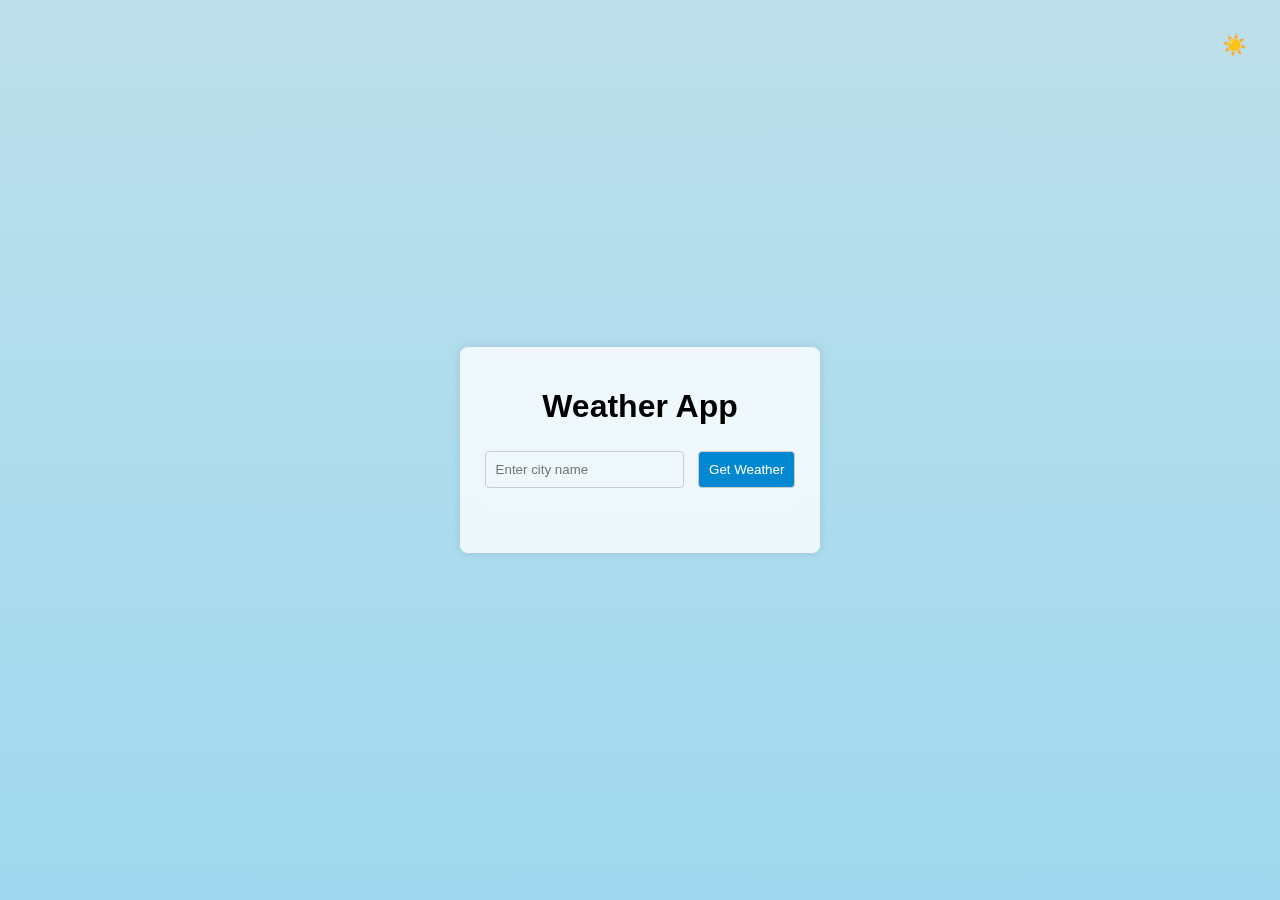
==== weather.html @ 7050b647 "weather.html" ====
<!DOCTYPE html>
<html lang="en">
<head>
    <meta charset="UTF-8">
    <meta name="viewport" content="width=device-width, initial-scale=1.0">
    <title>Weather App</title>
    <style>
        /* CSS variables for light and dark themes */
        :root {
            --background-color: rgba(240, 240, 240, 0.9);
            --text-color: #333;
            --container-bg: rgba(255, 255, 255, 0.8);
            --button-bg: #0288d1;
            --button-hover-bg: #0277bd;
            --border-color: #ccc;
        }

        .dark-theme {
            --background-color: rgba(18, 18, 18, 0.9);
            --text-color: #ffffff;
            --container-bg: rgba(30, 30, 30, 0.8);
            --button-bg: #bb86fc;
            --button-hover-bg: #9855e6;
            --border-color: #333;
        }

        /* Base styling */
        body {
            font-family: Arial, sans-serif;
            display: flex;
            justify-content: center;
            align-items: center;
            height: 100vh;
            margin: 0;
            background: linear-gradient(to bottom, rgba(173, 216, 230, 0.8), rgba(135, 206, 235, 0.8)); /* Base gradient */
            transition: background-color 0.3s, color 0.3s;
        }

        .container {
            text-align: center;
            background: var(--container-bg);
            padding: 20px;
            border-radius: 8px;
            box-shadow: 0 0 10px rgba(0, 0, 0, 0.1);
            transition: background 0.3s;
            backdrop-filter: blur(10px); /* Optional: adds a blur effect to the background behind the container */
        }

        input, button {
            padding: 10px;
            margin: 5px;
            border: 1px solid var(--border-color);
            border-radius: 4px;
            color: var(--text-color);
            background: none;
        }

        button {
            background-color: var(--button-bg);
            color: white;
            cursor: pointer;
            transition: background-color 0.3s;
        }

        button:hover {
            background-color: var(--button-hover-bg);
        }

        #weather-info {
            margin-top: 20px;
            padding: 10px;
            border-radius: 8px;
            transition: background-color 0.5s, color 0.5s;
            position: relative;
            z-index: 1; /* Ensure the content is above the background */
            color: black; /* Set text color to black */
            font-weight: bold; /* Make text bold */
        }

        .theme-toggle {
            position: absolute;
            top: 20px;
            right: 20px;
            padding: 8px;
            border: none;
            background: none;
            color: var(--text-color);
            font-size: 20px;
            cursor: pointer;
            transition: color 0.3s;
        }
    </style>
</head>
<body>
    <button class="theme-toggle" onclick="toggleTheme()">☀️</button>
    <div class="container">
        <h1>Weather App</h1>
        <input type="text" id="city" placeholder="Enter city name">
        <button onclick="getWeather()">Get Weather</button>
        <div id="weather-info"></div>
    </div>

    <script>
        const apiKey = '0d307a226a4730a1745234b052fe53ff'; // Replace with your actual API key

        // Theme toggle function
        function toggleTheme() {
            document.body.classList.toggle('dark-theme');
            const themeToggle = document.querySelector('.theme-toggle');
            if (document.body.classList.contains('dark-theme')) {
                themeToggle.textContent = '🌙'; // Moon icon for dark theme
            } else {
                themeToggle.textContent = '☀️'; // Sun icon for light theme
            }
        }

        // Fetch weather data
        async function getWeather() {
            const city = document.getElementById('city').value;
            const response = await fetch(`https://api.openweathermap.org/data/2.5/weather?q=${city}&units=metric&appid=${apiKey}`);
            const data = await response.json();
            
            if (data.cod === 200) {
                // Set weather info
                const weatherInfo = document.getElementById('weather-info');
                weatherInfo.innerHTML = `
                    <h2>${data.name}, ${data.sys.country}</h2>
                    <p>Temperature: ${data.main.temp}°C</p>
                    <p>Weather: ${data.weather[0].description}</p>
                    <p>Humidity: ${data.main.humidity}%</p>
                    <p>Wind Speed: ${data.wind.speed} m/s</p>
                `;
                // Change background gradient based on weather condition
                setBackground(data.weather[0].main);
            } else {
                document.getElementById('weather-info').innerHTML = `
                    <p>${data.message}</p>
                `;
                // Reset background gradient if weather not found
                resetBackground();
            }
        }

        // Function to set gradient background based on weather type
        function setBackground(weather) {
            const weatherInfo = document.getElementById('weather-info');
            switch (weather) {
                case 'Clear':
                    weatherInfo.style.background = 'linear-gradient(to bottom, rgba(135, 206, 235, 0.8), rgba(255, 255, 255, 0.5))'; // Sky blue gradient
                    break;
                case 'Clouds':
                    weatherInfo.style.background = 'linear-gradient(to bottom, rgba(192, 192, 192, 0.8), rgba(255, 255, 255, 0.5))'; // Light grey gradient
                    break;
                case 'Rain':
                    weatherInfo.style.background = 'linear-gradient(to bottom, rgba(173, 216, 230, 0.8), rgba(0, 0, 139, 0.5))'; // Rainy gradient
                    break;
                case 'Snow':
                    weatherInfo.style.background = 'linear-gradient(to bottom, rgba(240, 248, 255, 0.8), rgba(255, 255, 255, 0.5))'; // Snowy gradient
                    break;
                case 'Thunderstorm':
                    weatherInfo.style.background = 'linear-gradient(to bottom, rgba(105, 105, 105, 0.8), rgba(0, 0, 0, 0.5))'; // Thunderstorm gradient
                    break;
                case 'Drizzle':
                    weatherInfo.style.background = 'linear-gradient(to bottom, rgba(211, 211, 211, 0.8), rgba(255, 255, 255, 0.5))'; // Drizzle gradient
                    break;
                case 'Fog':
                    weatherInfo.style.background = 'linear-gradient(to bottom, rgba(211, 211, 211, 0.8), rgba(255, 255, 255, 0.5))'; // Fog gradient
                    break;
                default:
                    resetBackground();
            }
        }

        // Function to reset background gradient
        function resetBackground() {
            const weatherInfo = document.getElementById('weather-info');
            weatherInfo.style.background = 'transparent'; // Reset to transparent
        }
    </script>
</body>
</html>
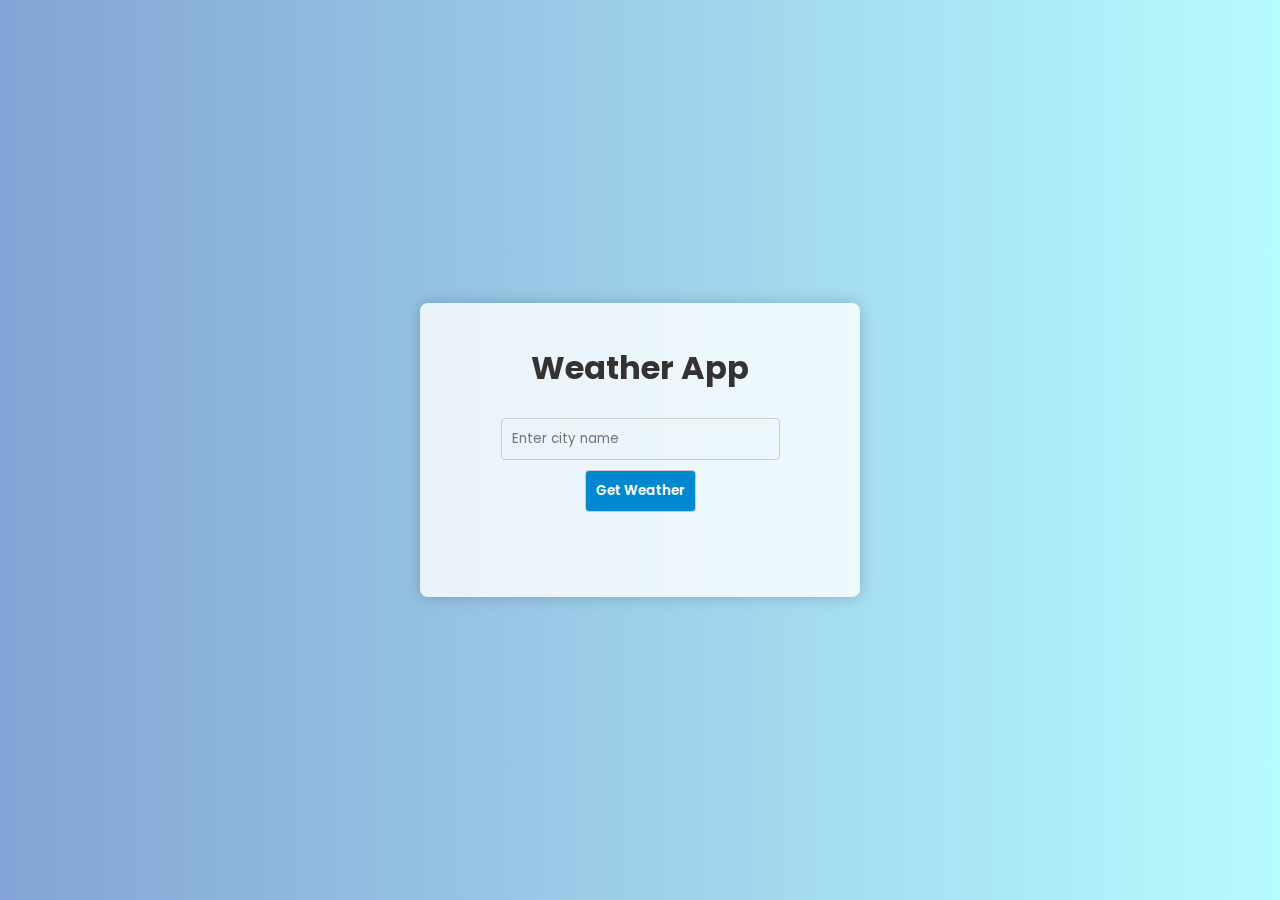
==== commit b8de59bb: "weather.html" ====
--- a/weather.html
+++ b/weather.html
@@ -4,48 +4,40 @@
     <meta charset="UTF-8">
     <meta name="viewport" content="width=device-width, initial-scale=1.0">
     <title>Weather App</title>
+    <link href="https://fonts.googleapis.com/css2?family=Poppins:wght@300;400;600&display=swap" rel="stylesheet">
     <style>
-        /* CSS variables for light and dark themes */
+        /* CSS variables for theme */
         :root {
-            --background-color: rgba(240, 240, 240, 0.9);
+            --background-color: rgba(255, 255, 255, 0.8);
             --text-color: #333;
             --container-bg: rgba(255, 255, 255, 0.8);
             --button-bg: #0288d1;
             --button-hover-bg: #0277bd;
             --border-color: #ccc;
         }
-
-        .dark-theme {
-            --background-color: rgba(18, 18, 18, 0.9);
-            --text-color: #ffffff;
-            --container-bg: rgba(30, 30, 30, 0.8);
-            --button-bg: #bb86fc;
-            --button-hover-bg: #9855e6;
-            --border-color: #333;
-        }
-
         /* Base styling */
         body {
-            font-family: Arial, sans-serif;
+            font-family: 'Poppins', sans-serif;
             display: flex;
             justify-content: center;
             align-items: center;
             height: 100vh;
             margin: 0;
-            background: linear-gradient(to bottom, rgba(173, 216, 230, 0.8), rgba(135, 206, 235, 0.8)); /* Base gradient */
+            background: linear-gradient(to right, #83a4d4, #b6fbff);
+            color: var(--text-color);
             transition: background-color 0.3s, color 0.3s;
         }
-
         .container {
             text-align: center;
             background: var(--container-bg);
             padding: 20px;
             border-radius: 8px;
-            box-shadow: 0 0 10px rgba(0, 0, 0, 0.1);
+            box-shadow: 0 0 15px rgba(0, 0, 0, 0.2);
             transition: background 0.3s;
-            backdrop-filter: blur(10px); /* Optional: adds a blur effect to the background behind the container */
+            backdrop-filter: blur(10px);
+            width: 90%;
+            max-width: 400px;
         }
-
         input, button {
             padding: 10px;
             margin: 5px;
@@ -53,75 +45,60 @@
             border-radius: 4px;
             color: var(--text-color);
             background: none;
+            font-family: inherit;
         }
-
         button {
             background-color: var(--button-bg);
             color: white;
             cursor: pointer;
             transition: background-color 0.3s;
+            font-weight: 600;
         }
-
         button:hover {
             background-color: var(--button-hover-bg);
         }
-
         #weather-info {
             margin-top: 20px;
             padding: 10px;
             border-radius: 8px;
-            transition: background-color 0.5s, color 0.5s;
-            position: relative;
-            z-index: 1; /* Ensure the content is above the background */
-            color: black; /* Set text color to black */
-            font-weight: bold; /* Make text bold */
+            color: black;
+            font-weight: bold;
+            font-size: 1rem;
         }
-
-        .theme-toggle {
-            position: absolute;
-            top: 20px;
-            right: 20px;
-            padding: 8px;
-            border: none;
-            background: none;
-            color: var(--text-color);
-            font-size: 20px;
-            cursor: pointer;
-            transition: color 0.3s;
+        /* Styling for 7-day forecast */
+        .forecast {
+            display: flex;
+            flex-direction: column;
+            margin-top: 20px;
+            font-size: 0.9rem;
+        }
+        .forecast-day {
+            display: flex;
+            justify-content: space-between;
+            padding: 5px 0;
+            border-top: 1px solid var(--border-color);
         }
     </style>
 </head>
 <body>
-    <button class="theme-toggle" onclick="toggleTheme()">☀️</button>
     <div class="container">
         <h1>Weather App</h1>
         <input type="text" id="city" placeholder="Enter city name">
         <button onclick="getWeather()">Get Weather</button>
         <div id="weather-info"></div>
+        <div id="forecast-info" class="forecast"></div>
     </div>
+    <script>
+        const apiKey = '0d307a226a4730a1745234b052fe53ff'; // Using provided API key
 
-    <script>
-        const apiKey = '0d307a226a4730a1745234b052fe53ff'; // Replace with your actual API key
-
-        // Theme toggle function
-        function toggleTheme() {
-            document.body.classList.toggle('dark-theme');
-            const themeToggle = document.querySelector('.theme-toggle');
-            if (document.body.classList.contains('dark-theme')) {
-                themeToggle.textContent = '🌙'; // Moon icon for dark theme
-            } else {
-                themeToggle.textContent = '☀️'; // Sun icon for light theme
-            }
-        }
-
-        // Fetch weather data
+        // Fetch current weather and 7-day forecast
         async function getWeather() {
             const city = document.getElementById('city').value;
             const response = await fetch(`https://api.openweathermap.org/data/2.5/weather?q=${city}&units=metric&appid=${apiKey}`);
             const data = await response.json();
             
             if (data.cod === 200) {
-                // Set weather info
+                // Display current weather
                 const weatherInfo = document.getElementById('weather-info');
                 weatherInfo.innerHTML = `
                     <h2>${data.name}, ${data.sys.country}</h2>
@@ -130,51 +107,34 @@
                     <p>Humidity: ${data.main.humidity}%</p>
                     <p>Wind Speed: ${data.wind.speed} m/s</p>
                 `;
-                // Change background gradient based on weather condition
-                setBackground(data.weather[0].main);
+
+                // Fetch and display 7-day forecast
+                const lat = data.coord.lat;
+                const lon = data.coord.lon;
+                getForecast(lat, lon);
             } else {
-                document.getElementById('weather-info').innerHTML = `
-                    <p>${data.message}</p>
-                `;
-                // Reset background gradient if weather not found
-                resetBackground();
+                document.getElementById('weather-info').innerHTML = `<p>${data.message}</p>`;
+                document.getElementById('forecast-info').innerHTML = '';
             }
         }
 
-        // Function to set gradient background based on weather type
-        function setBackground(weather) {
-            const weatherInfo = document.getElementById('weather-info');
-            switch (weather) {
-                case 'Clear':
-                    weatherInfo.style.background = 'linear-gradient(to bottom, rgba(135, 206, 235, 0.8), rgba(255, 255, 255, 0.5))'; // Sky blue gradient
-                    break;
-                case 'Clouds':
-                    weatherInfo.style.background = 'linear-gradient(to bottom, rgba(192, 192, 192, 0.8), rgba(255, 255, 255, 0.5))'; // Light grey gradient
-                    break;
-                case 'Rain':
-                    weatherInfo.style.background = 'linear-gradient(to bottom, rgba(173, 216, 230, 0.8), rgba(0, 0, 139, 0.5))'; // Rainy gradient
-                    break;
-                case 'Snow':
-                    weatherInfo.style.background = 'linear-gradient(to bottom, rgba(240, 248, 255, 0.8), rgba(255, 255, 255, 0.5))'; // Snowy gradient
-                    break;
-                case 'Thunderstorm':
-                    weatherInfo.style.background = 'linear-gradient(to bottom, rgba(105, 105, 105, 0.8), rgba(0, 0, 0, 0.5))'; // Thunderstorm gradient
-                    break;
-                case 'Drizzle':
-                    weatherInfo.style.background = 'linear-gradient(to bottom, rgba(211, 211, 211, 0.8), rgba(255, 255, 255, 0.5))'; // Drizzle gradient
-                    break;
-                case 'Fog':
-                    weatherInfo.style.background = 'linear-gradient(to bottom, rgba(211, 211, 211, 0.8), rgba(255, 255, 255, 0.5))'; // Fog gradient
-                    break;
-                default:
-                    resetBackground();
-            }
-        }
+        // Fetch 7-day forecast
+        async function getForecast(lat, lon) {
+            const response = await fetch(`https://api.openweathermap.org/data/2.5/onecall?lat=${lat}&lon=${lon}&exclude=current,minutely,hourly,alerts&units=metric&appid=${apiKey}`);
+            const data = await response.json();
 
-        // Function to reset background gradient
-        function resetBackground() {
-            const weatherInfo = document.getElementById('weather-info');
-            weatherInfo.style.background = 'transparent'; // Reset to transparent
+            const forecastInfo = document.getElementById('forecast-info');
+            forecastInfo.innerHTML = data.daily.slice(1, 8).map(day => {
+                const date = new Date(day.dt * 1000);
+                const dayName = date.toLocaleDateString(undefined, { weekday: 'long' });
+                return `
+                    <div class="forecast-day">
+                        <span>${dayName}</span>
+                        <span>Temp: ${day.temp.day}°C</span>
+                        <span>${day.weather[0].description}</span>
+                    </div>
+                `;
+            }).join('');
         }
     </script>
 </body>
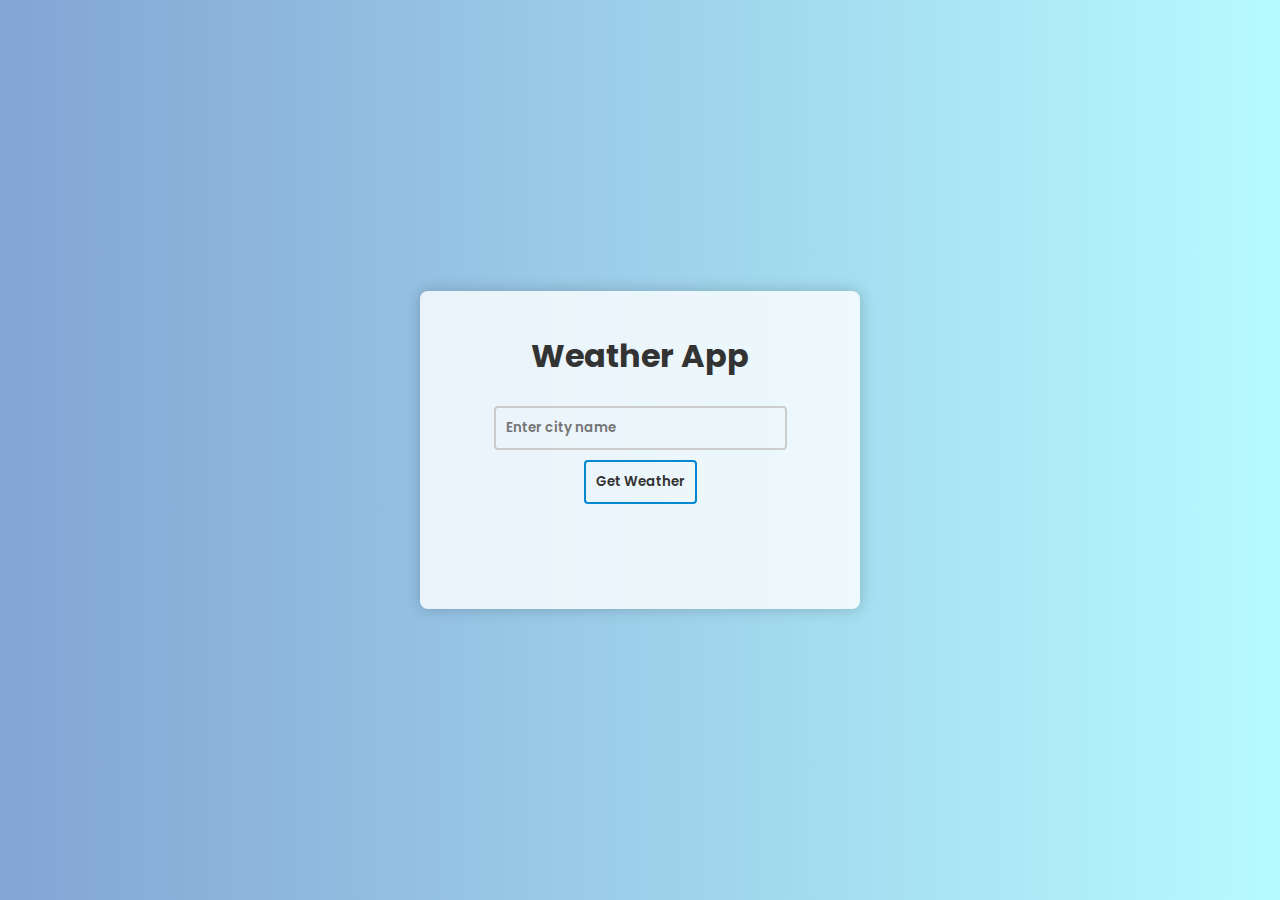
==== commit 2aca3cf1: "weather.html" ====
--- a/weather.html
+++ b/weather.html
@@ -5,16 +5,17 @@
     <meta name="viewport" content="width=device-width, initial-scale=1.0">
     <title>Weather App</title>
     <link href="https://fonts.googleapis.com/css2?family=Poppins:wght@300;400;600&display=swap" rel="stylesheet">
+    <link rel="stylesheet" href="https://cdnjs.cloudflare.com/ajax/libs/font-awesome/6.0.0-beta3/css/all.min.css">
     <style>
         /* CSS variables for theme */
         :root {
             --background-color: rgba(255, 255, 255, 0.8);
             --text-color: #333;
             --container-bg: rgba(255, 255, 255, 0.8);
-            --button-bg: #0288d1;
-            --button-hover-bg: #0277bd;
-            --border-color: #ccc;
+            --button-border-color: #0288d1;
+            --input-border-color: #ccc;
         }
+
         /* Base styling */
         body {
             font-family: 'Poppins', sans-serif;
@@ -23,60 +24,77 @@
             align-items: center;
             height: 100vh;
             margin: 0;
+            color: var(--text-color);
             background: linear-gradient(to right, #83a4d4, #b6fbff);
-            color: var(--text-color);
-            transition: background-color 0.3s, color 0.3s;
         }
+
         .container {
             text-align: center;
             background: var(--container-bg);
             padding: 20px;
             border-radius: 8px;
             box-shadow: 0 0 15px rgba(0, 0, 0, 0.2);
-            transition: background 0.3s;
-            backdrop-filter: blur(10px);
             width: 90%;
             max-width: 400px;
         }
+
         input, button {
             padding: 10px;
             margin: 5px;
-            border: 1px solid var(--border-color);
             border-radius: 4px;
             color: var(--text-color);
-            background: none;
             font-family: inherit;
+            font-weight: 600;
+            border: 2px solid var(--button-border-color);
+            background-color: transparent;
         }
-        button {
-            background-color: var(--button-bg);
+
+        button:hover {
             color: white;
-            cursor: pointer;
-            transition: background-color 0.3s;
-            font-weight: 600;
+            background-color: var(--button-border-color);
         }
-        button:hover {
-            background-color: var(--button-hover-bg);
+
+        input {
+            border: 2px solid var(--input-border-color);
+            background-color: transparent;
+            outline: none;
+            transition: border-color 0.3s;
         }
+
+        input:focus {
+            border-color: var(--button-border-color);
+        }
+
         #weather-info {
             margin-top: 20px;
-            padding: 10px;
+            padding: 20px;
             border-radius: 8px;
             color: black;
             font-weight: bold;
             font-size: 1rem;
+            opacity: 0;
+            transform: translateY(20px);
+            animation: fadeInUp 0.5s forwards;
+            background: rgba(255, 255, 255, 0.5); /* More transparent background */
         }
-        /* Styling for 7-day forecast */
+
+        /* Keyframes for fade-in and slide-up animation */
+        @keyframes fadeInUp {
+            to {
+                opacity: 1;
+                transform: translateY(0);
+            }
+        }
+
+        /* Forecast section with animation */
         .forecast {
             display: flex;
             flex-direction: column;
             margin-top: 20px;
             font-size: 0.9rem;
-        }
-        .forecast-day {
-            display: flex;
-            justify-content: space-between;
-            padding: 5px 0;
-            border-top: 1px solid var(--border-color);
+            opacity: 0;
+            transform: translateY(20px);
+            animation: fadeInUp 0.5s 0.2s forwards;
         }
     </style>
 </head>
@@ -89,26 +107,37 @@
         <div id="forecast-info" class="forecast"></div>
     </div>
     <script>
-        const apiKey = '0d307a226a4730a1745234b052fe53ff'; // Using provided API key
+        const apiKey = '0d307a226a4730a1745234b052fe53ff';
 
-        // Fetch current weather and 7-day forecast
         async function getWeather() {
             const city = document.getElementById('city').value;
             const response = await fetch(`https://api.openweathermap.org/data/2.5/weather?q=${city}&units=metric&appid=${apiKey}`);
             const data = await response.json();
-            
+
             if (data.cod === 200) {
-                // Display current weather
                 const weatherInfo = document.getElementById('weather-info');
+
+                if (data.weather[0].main === "Rain") {
+                    weatherInfo.style.backgroundImage = "url('rain.gif')"; // Replace 'rain.gif' with your actual filename
+                } else {
+                    weatherInfo.style.backgroundImage = "none"; // Reset background image
+                }
+
                 weatherInfo.innerHTML = `
                     <h2>${data.name}, ${data.sys.country}</h2>
-                    <p>Temperature: ${data.main.temp}°C</p>
-                    <p>Weather: ${data.weather[0].description}</p>
-                    <p>Humidity: ${data.main.humidity}%</p>
-                    <p>Wind Speed: ${data.wind.speed} m/s</p>
+                    <p><i class="fas fa-thermometer-half icon"></i> Temperature: ${data.main.temp}°C</p>
+                    <p><i class="fas fa-cloud icon"></i> Weather: ${data.weather[0].description}</p>
+                    <p><i class="fas fa-tint icon"></i> Humidity: ${data.main.humidity}%</p>
+                    <p><i class="fas fa-wind icon"></i> Wind Speed: ${data.wind.speed} m/s</p>
                 `;
 
-                // Fetch and display 7-day forecast
+                // Reset opacity and transformation to trigger animation
+                weatherInfo.style.opacity = 0;
+                weatherInfo.style.transform = 'translateY(20px)';
+                setTimeout(() => {
+                    weatherInfo.style.animation = 'fadeInUp 0.5s forwards';
+                }, 0);
+
                 const lat = data.coord.lat;
                 const lon = data.coord.lon;
                 getForecast(lat, lon);
@@ -118,7 +147,6 @@
             }
         }
 
-        // Fetch 7-day forecast
         async function getForecast(lat, lon) {
             const response = await fetch(`https://api.openweathermap.org/data/2.5/onecall?lat=${lat}&lon=${lon}&exclude=current,minutely,hourly,alerts&units=metric&appid=${apiKey}`);
             const data = await response.json();
@@ -135,6 +163,13 @@
                     </div>
                 `;
             }).join('');
+
+            // Reset opacity and transformation to trigger animation
+            forecastInfo.style.opacity = 0;
+            forecastInfo.style.transform = 'translateY(20px)';
+            setTimeout(() => {
+                forecastInfo.style.animation = 'fadeInUp 0.5s 0.2s forwards';
+            }, 0);
         }
     </script>
 </body>
